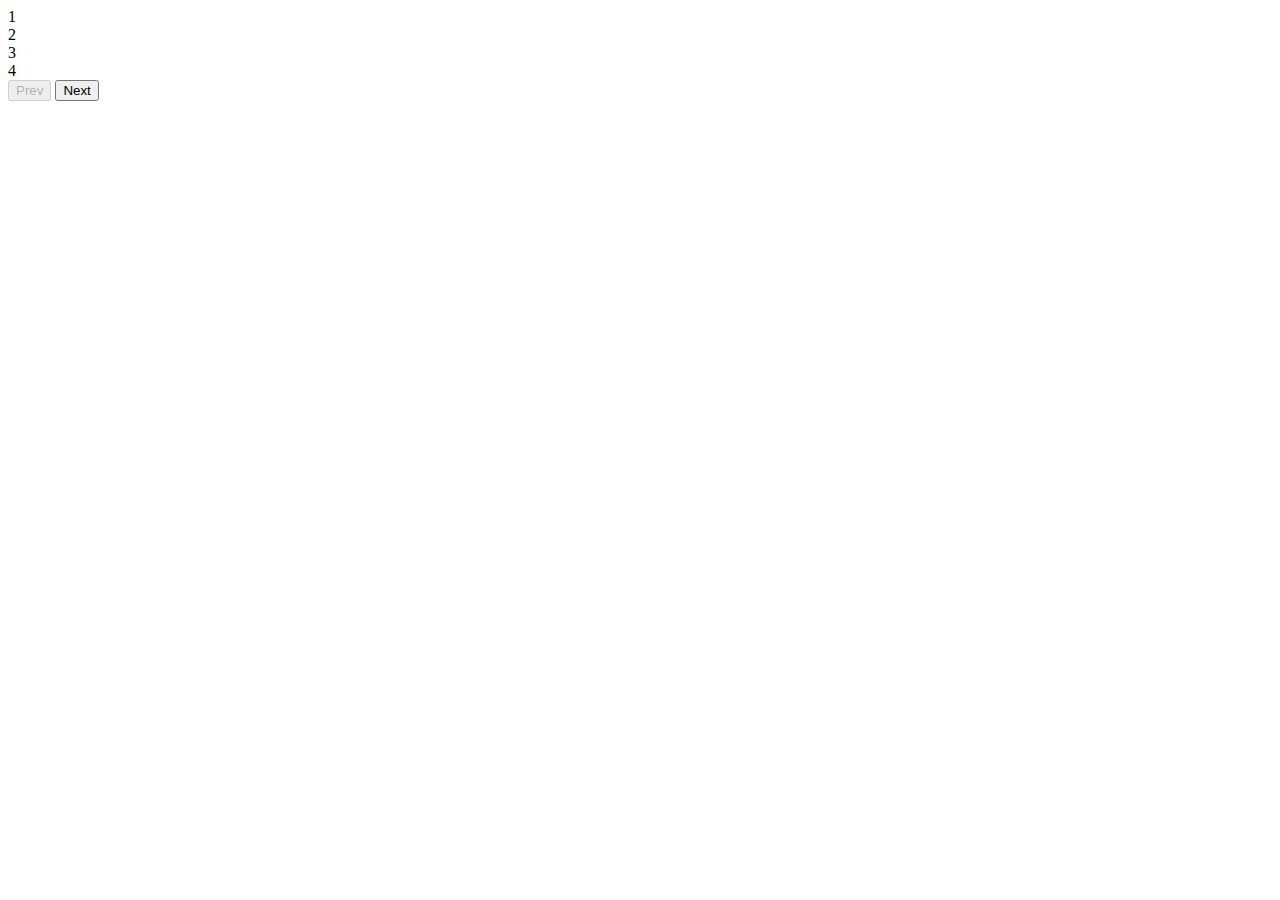
==== 02 - Progress Steps/index.html @ 2ac949e5 "Add files via upload" ====
<!DOCTYPE html>
<html lang="en">
<head>
    <meta charset="UTF-8">
    <meta http-equiv="X-UA-Compatible" content="IE=edge">
    <meta name="viewport" content="width=device-width, initial-scale=1.0">
    <title>Progress Steps</title>
</head>
<body>
    <div class="container">
        <div class="progress-container">
            <div class="progress" id="progress"></div>
            <div class="circle active">1</div>
            <div class="circle">2</div>
            <div class="circle">3</div>
            <div class="circle">4</div>
        </div>

        <button class="btn" id="prev" disabled>Prev</button>
        <button class="btn" id="next">Next</button>
    </div>
</body>
</html>
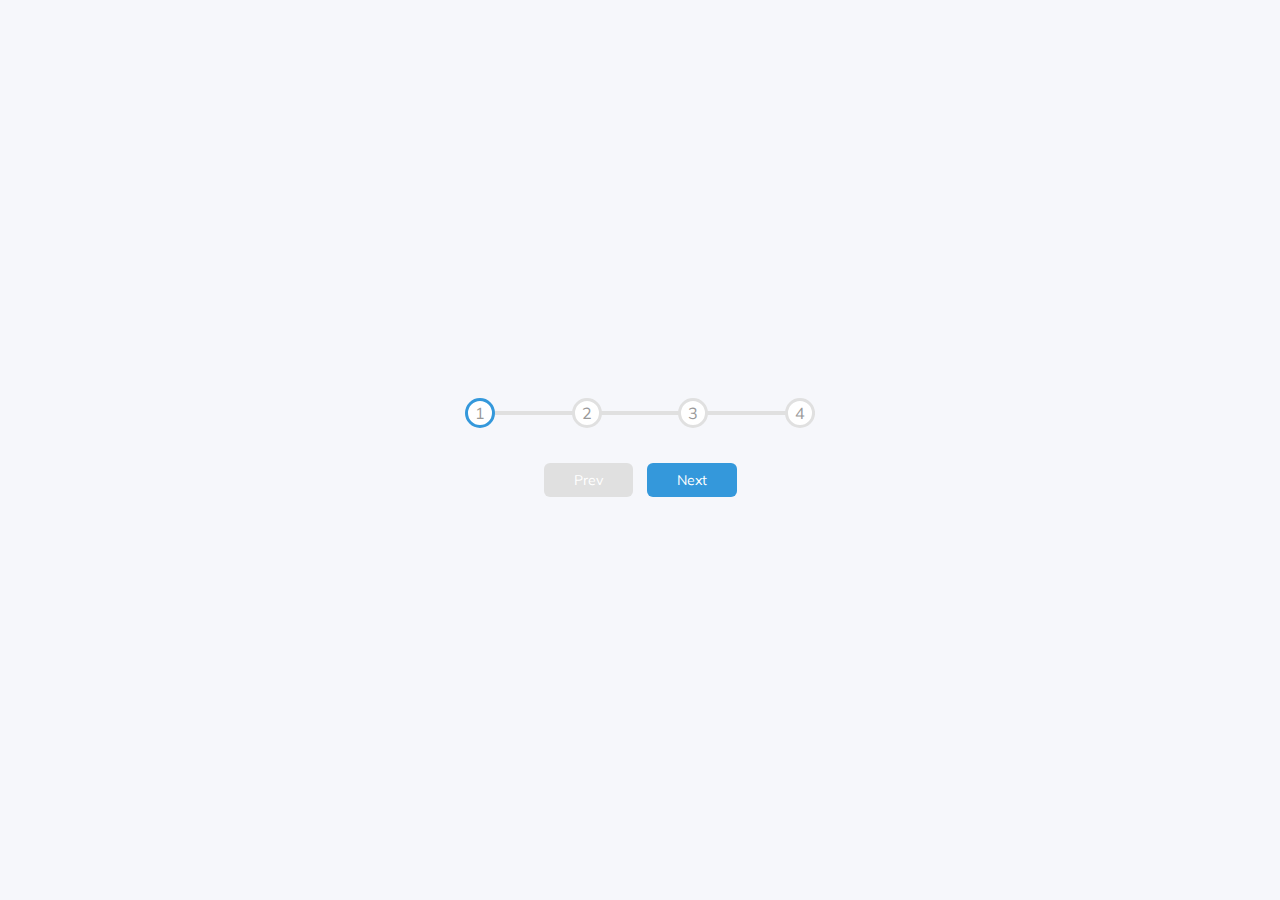
==== commit 841fc4a5: "Add files via upload" ====
--- a/02 - Progress Steps/index.html
+++ b/02 - Progress Steps/index.html
@@ -4,6 +4,7 @@
     <meta charset="UTF-8">
     <meta http-equiv="X-UA-Compatible" content="IE=edge">
     <meta name="viewport" content="width=device-width, initial-scale=1.0">
+    <link rel="stylesheet" href="./src/css/style.css">
     <title>Progress Steps</title>
 </head>
 <body>
@@ -19,5 +20,6 @@
         <button class="btn" id="prev" disabled>Prev</button>
         <button class="btn" id="next">Next</button>
     </div>
+    <script src="./src/js/script.js"></script>
 </body>
 </html>--- a/02 - Progress Steps/src/css/style.css
+++ b/02 - Progress Steps/src/css/style.css
@@ -0,0 +1,100 @@
+@import url('https://fonts.googleapis.com/css?family=Muli&display=swap');
+
+:root {
+    --line-border-fill: #3498db;
+    --line-border-empty: #e0e0e0;
+}
+
+* {
+    box-sizing: border-box;
+}
+
+body {
+    background-color: #f6f7fb;
+    font-family: 'Muli', sans-serif;
+    display: flex;
+    align-items: center;
+    justify-content: center;
+    height: 100vh;
+    overflow: hidden;
+    margin: 0;
+}
+
+.container {
+    text-align: center;
+}
+
+.progress-container {
+    display: flex;
+    justify-content: space-between;
+    position: relative;
+    margin-bottom: 30px;
+    max-width: 100%;
+    width: 350px;
+}
+
+.progress-container::before {
+    content: '';
+    background-color: var(--line-border-empty);
+    position: absolute;
+    top: 50%;
+    left: 0;
+    transform: translateY(-50%);
+    height: 4px;
+    width: 100%;
+    z-index: -1;
+}
+
+.progress {
+    background-color: var(--line-border-fill);
+    position: absolute;
+    top: 50%;
+    left: 0;
+    transform: translateY(-50%);
+    height: 4px;
+    width: 0%;
+    z-index: -1;
+    transition: .4s ease;
+}
+
+.circle {
+    background-color: #ffffff;
+    color: #999;
+    border-radius: 50%;
+    height: 30px;
+    width: 30px;
+    display: flex;
+    align-items: center;
+    justify-content: center;
+    border: 3px solid var(--line-border-empty);
+    transition: .4 ease;
+}
+
+.circle.active {
+    border-color: var(--line-border-fill);
+}
+
+.btn {
+    background-color: var(--line-border-fill);
+    color: #ffffff;
+    border: 0;
+    border-radius: 6px;
+    cursor: pointer;
+    font-family: inherit;
+    padding: 8px 30px;
+    margin: 5px;
+    font-size: 14px;
+}
+
+.btn:active {
+    transform: scale(0.98);
+}
+
+.btn:focus {
+    outline: 0;
+}
+
+.btn:disabled {
+    background-color: var(--line-border-empty);
+    cursor: not-allowed;
+}